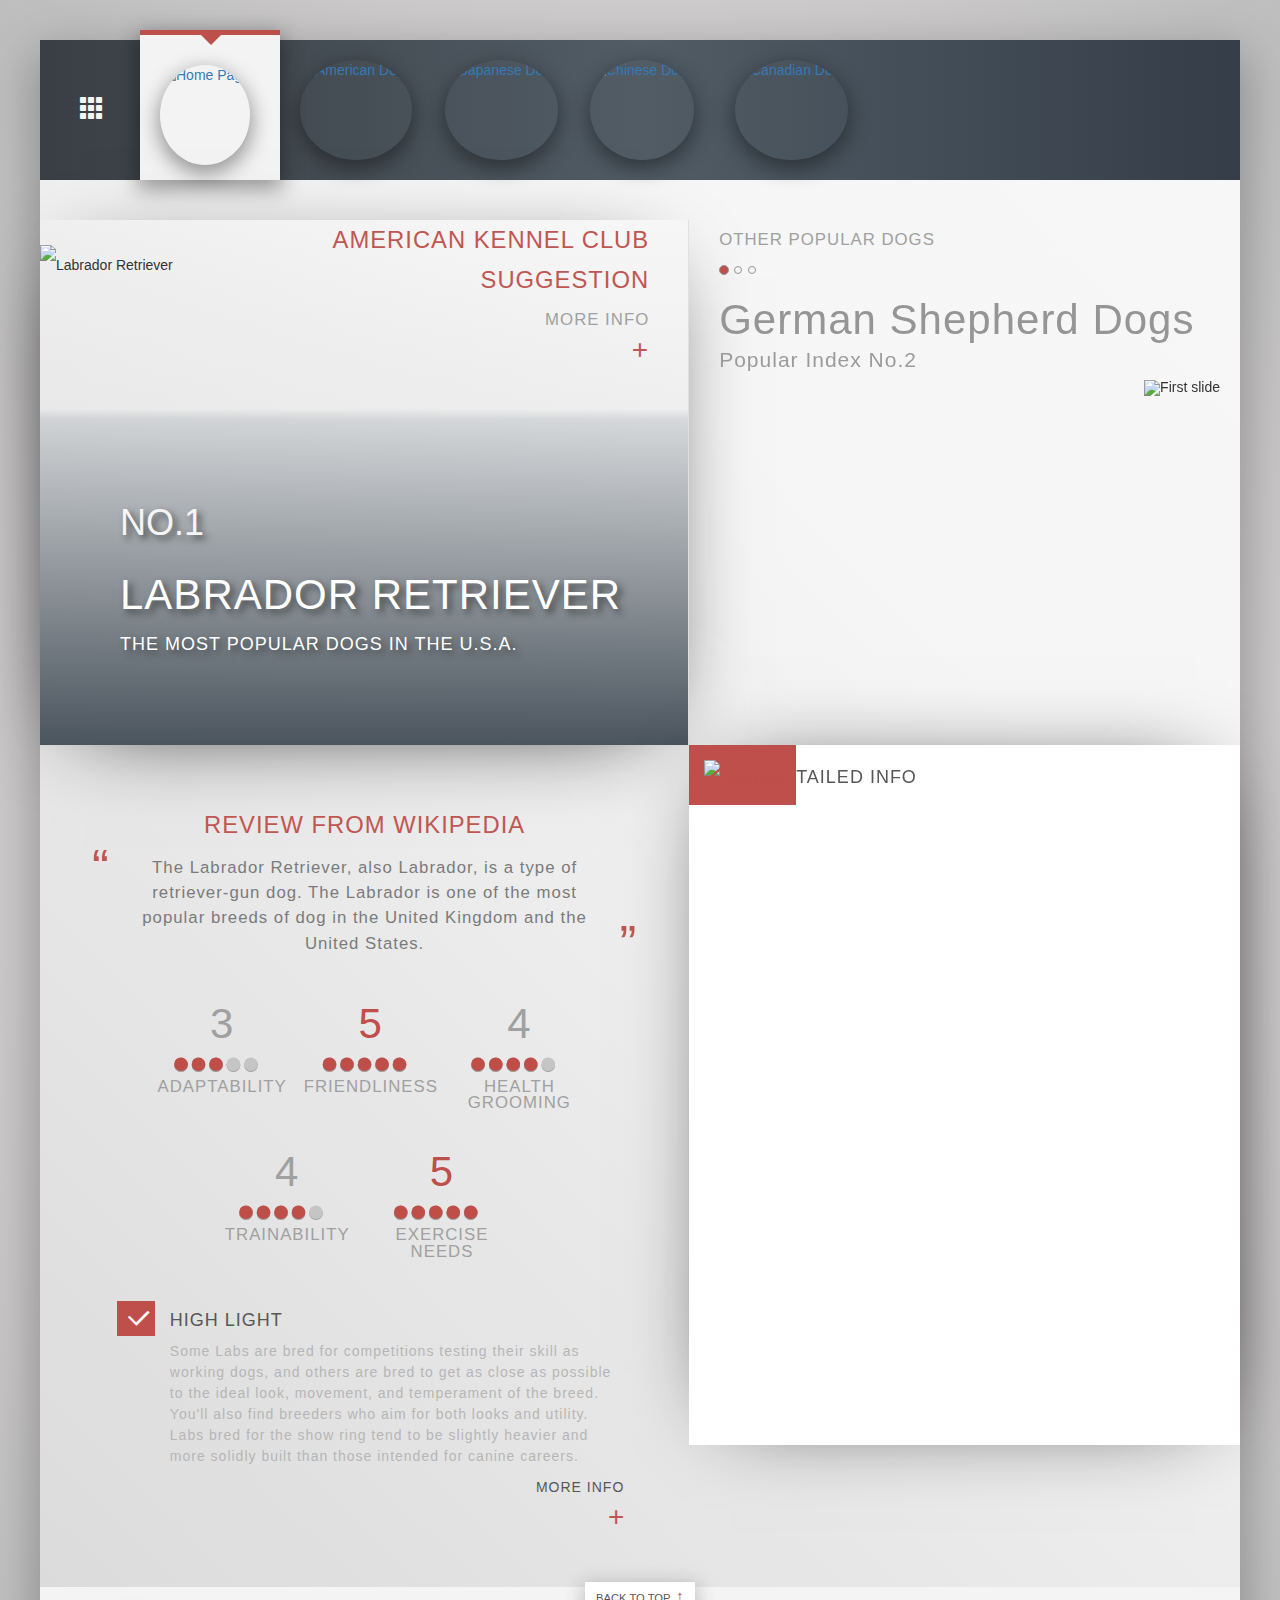
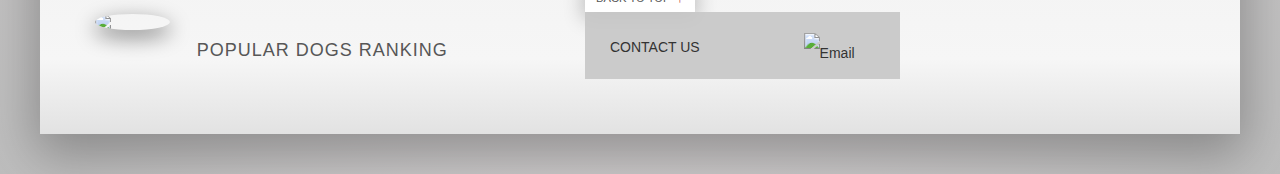
==== home.html @ 004cc7b0 "init commit" ====
<!DOCTYPE html>
<html lang ="en">
    <head>
        <meta charset="UTF-8">
        <meta http-equiv="X-UA-Compatible" content="IE=edge">
        <meta name ="viewport" content ="width=device-width, initial-scale=1">
        <!-- The above 3 meta tags must come first in the head; any other head content must com after these tages -->
        <meta name="description" content>
        <meta name="author" content>
        <!-------website icon-------->
        <link rel="icon" href ="https://lh3.googleusercontent.com/-8wjR9O5bR5w/WQ7DcYcqghI/AAAAAAAAAPw/5ajwMp7QJBk83N7qud4ERalt30SfI7YpQCL0B/s1024-d-p/paw-print-512.png">
        <title>Home</title>
        <!-- Bootstrap core CSS -->
        <link href="http://getbootstrap.com/dist/css/bootstrap.min.css" rel="stylesheet">
        <!-- W3School core CSS -->
        <link rel="stylesheet" href="https://maxcdn.bootstrapcdn.com/bootstrap/3.3.7/css/bootstrap.min.css">
        <!-- IE10 viewport hack for Surface/desktop Windows 8 bug -->
        <link href="http://getbootstrap.com/assets/css/ie10-viewport-bug-workaround.css" rel="stylesheet">
        <!-- Custom styles for this template -->
        <link href="jumbotron-narrow.css" rel="stylesheet">
    </head>
    <body>
        <!---------------------Nav bar--------------------->
        <div id="blacknav">
            <div class="row">
                <div id="menu" class="col-xs-1">
                    <button class="dropbtn">
                        <span class="glyphicon glyphicon-th white size" aria-hidden="true"></span>
                    </button>
                    <div class="dropdown-content">
                        <a href="#">LOGIN</a>
                        <a href="#">COMING SOON</a>
                    </div>
                </div>
                <div id="hp" class="col-sm-1 active" title="Home Page">
                    <a href="home">
                        <img class="nav-icon img-circle" alt="Home Page"
                             src="https://encrypted-tbn3.gstatic.com/images?q=tbn:ANd9GcSUm3on7VMsT4zLCiTW5CsqtNOP7xToLfc6ehL_uMMv9iPGDiWH"></a>
                </div>
                <div id="usdogs" class="col-sm-1" title="American Dogs">
                    <a href="usdogs">
                            <img class="nav-icon img-circle" alt="American Dogs"
                                 src="https://lh3.googleusercontent.com/-U4MQiiCri-I/WQ6GhQyhQ6I/AAAAAAAAAOI/6fjlcRjDATgDePO6uBw_cQzf-Rp1YxUiQCL0B/w1060-d-h1050-p/patriotic-dog-paw-print-lisa-crisafi.jpg"></a>
                </div>
                <div id="jpdogs" class="col-sm-1" title="Japanese Dogs">
                    <a href="jpdogs">
                            <img class="nav-icon img-circle" alt="Japanese Dogs"
                                 src="https://lh3.googleusercontent.com/-W3u5D3FfiHY/WQxA89MG4nI/AAAAAAAAAKc/GYkuiaTBauAO6koAVIvUWHcPjMhjIoTtgCL0B/s470-p/asiandog.jpg"></a>
                </div>
                <div id="cndogs" class="col-sm-1" title="Chinese Dogs">
                    <a href="cndogs">
                        <img class="nav-icon img-circle" alt="Chinese Dogs"
                             src="https://lh3.googleusercontent.com/-LQ3TdjAHyI0/WQ6GX1tMl2I/AAAAAAAAANQ/flR45rYIGB4YSXOuQn78Mq0zCcCEaUwVQCL0B/s300-d-p/4-93429314-0-2-1.jpeg" >
                    </a>
                </div>
                <div id="cadogs" class="col-sm-1" title="Canadian Dogs">
                    <a href="cadogs">
                        <img class="nav-icon img-circle" alt="Canadian Dogs"
                             src="https://lh3.googleusercontent.com/-2uGSAQhonCY/WQ6Gdie__XI/AAAAAAAAANs/Mnx8z3PW21ErI_U2prs4XVsXitWSfJghgCL0B/s600-d-p/s-l300.jpg" >
                    </a>
                </div>
                <!-- Indicators 
                <div id="c-indicators">
                    <ol class="carousel-indicators">
                        <li data-target="#myCarousel" data-slide-to="0" class="active"></li>
                        <li data-target="#myCarousel" data-slide-to="1" class></li>
                        <li data-target="#myCarousel" data-slide-to="2" class></li>
                    </ol>
                </div>-->
            </div>
        </div> 
        <br>
        <br>
        <!---------------------Upper container--------------------->
        <div class="container-fluid">
            <!--Row with two equal columns-->
            <div class="row">
                <!---------Upper Left-------->
                <div class="col-sm-8">
                    <div class="upperleft">
                        <h1> NO.1 </h1>
                        <p class="club">AMERICAN KENNEL CLUB</P>
                        <p class="suggestion">SUGGESTION</P>
                        <p class="More">MORE INFO</p>
                        <div class="plus">
                            <a style="color:#c05652" href="http://www.akc.org/content/news/articles/most-popular-dog-breeds-full-ranking-list/"> + </a>
                        </div>
                        <p class="name">LABRADOR RETRIEVER</p>
                        <h4> THE MOST POPULAR DOGS IN THE U.S.A.</h4>
                        <img class="dogs" 
                             src="http://pngimg.com/uploads/dog/dog_PNG2446.png" alt="Labrador Retriever">
                    </div>
                </div>
                <!---------Upper Right-------->
                <div class="col-sm-4">
                    <div class="upperright">
                        <p class="More">OTHER POPULAR DOGS</p>
                        <!-- Carousel ================================================== -->
                        <div id="myCarousel" class="carousel slide" data-ride="carousel">
                            <!-- Indicators -->
                            <div id="c-indicators">
                                <ol class="carousel-indicators">
                                    <li data-target="#myCarousel" data-slide-to="0" class="active"></li>
                                    <li data-target="#myCarousel" data-slide-to="1" class></li>
                                    <li data-target="#myCarousel" data-slide-to="2" class></li>
                                </ol>
                            </div>
                            <div class="carousel-inner" role="listbox" >
                                <div class="item active">
                                    <p class="dogname"> German Shepherd Dogs</p>
                                    <div class="breed"> Popular Index No.2 </div>
                                    <img class="first-slide" style="height: 70%; width:auto; right: 20px;"
                                         src="http://i285.photobucket.com/albums/ll60/itsonlyher/GermanShepherd.png" alt="First slide">
                                </div>
                                <div class="item">
                                    <p class="dogname">Golden Retriever</p>
                                    <div class="breed"> Popular Index No.3 </div>
                                    <img class="second-slide" src="http://d3cg3jn1dlk00f.cloudfront.net/c/9/f/8.png" alt="Second slide">
                                </div>
                                <div class="item">
                                    <p class="dogname">Bull Dog</p>
                                    <div class="breed"> Popular Index No.4 </div>
                                    <img class="third-slide" src="https://s-media-cache-ak0.pinimg.com/originals/d6/8e/08/d68e08eb2b47885aca638ea4593fff5e.png" alt="Third slide">
                                </div>
                            </div>
                        </div>
                        <!-- /.carousel -->
                    </div>
                </div>
            </div>
        </div>
        <!---------------------Lower container--------------------->
        <div class="container-fluid">
            <!--Row with two columns-->
            <div class="row">
                <!-----------------Lower Left side------------------>
                <div class="col-sm-8">
                    <div id="lowerleft">
                        <p class="review">REVIEW FROM WIKIPEDIA</P>
                        <div class="quote">
                            The Labrador Retriever, also Labrador, is a type of retriever-gun dog. The Labrador is one of the most popular breeds of dog in the United Kingdom and the United States. 
                        </div>
                        <!-----------------rating------------------>
                        <div class="container-fluid" id="lowerleft1strow">
                            <!-----------------1st row------------------>
                            <div class="row">
                                <div class="col-sm-4">
                                    <div class="score bad">3</div>
                                    <div class="dot-ratings">
                                        <div class="dot-ratings-top"  style="width:55%;">
                                            <span>•</span><span>•</span><span>•</span><span>•</span><span>•</span>
                                        </div>
                                        <div class="dot-ratings-bottom">
                                            <span>•</span><span>•</span><span>•</span><span>•</span><span>•</span>
                                        </div>
                                    </div>
                                    <div class="capability">ADAPTABILITY</div>
                                </div>
                                <div class="col-sm-4">
                                    <div class="score good">5</div>
                                    <div class="dot-ratings">
                                        <div class="dot-ratings-top"  style="width:100%;">
                                            <span>•</span><span>•</span><span>•</span><span>•</span><span>•</span>
                                        </div>
                                        <div class="dot-ratings-bottom">
                                            <span>•</span><span>•</span><span>•</span><span>•</span><span>•</span>
                                        </div>
                                    </div>
                                    <div class="capability">FRIENDLINESS</div>
                                </div>
                                <div class="col-sm-4">
                                    <div class="score bad">4</div>
                                    <div class="dot-ratings">
                                        <div class="dot-ratings-top"  style="width:70%;">
                                            <span>•</span><span>•</span><span>•</span><span>•</span><span>•</span>
                                        </div>
                                        <div class="dot-ratings-bottom">
                                            <span>•</span><span>•</span><span>•</span><span>•</span><span>•</span>
                                        </div>
                                    </div>
                                    <div class="capability">HEALTH GROOMING</div>
                                </div>
                            </div> <!--end of 1st row-->
                        </div>
                        <div class="container-fluid" id="lowerleft2ndrow">
                            <div class="row">
                                <div class="col-sm-6">
                                    <div class="score bad">4</div>
                                    <div class="dot-ratings">
                                        <div class="dot-ratings-top"  style="width:70%;">
                                            <span>•</span><span>•</span><span>•</span><span>•</span><span>•</span>
                                        </div>
                                        <div class="dot-ratings-bottom">
                                            <span>•</span><span>•</span><span>•</span><span>•</span><span>•</span>
                                        </div>
                                    </div>
                                    <div class="capability">TRAINABILITY</div>
                                </div>
                                <div class="col-sm-6">
                                    <div class="score good">5</div>
                                    <div class="dot-ratings">
                                        <div class="dot-ratings-top"  style="width:100%;">
                                            <span>•</span><span>•</span><span>•</span><span>•</span><span>•</span>
                                        </div>
                                        <div class="dot-ratings-bottom">
                                            <span>•</span><span>•</span><span>•</span><span>•</span><span>•</span>
                                        </div>
                                    </div>
                                    <div class="capability">EXERCISE NEEDS</div>
                                </div>
                            </div> <!---end of 2nd row---->
                        </div>
                        <!-----------------Reasoning------------------>
                        <div class="reasoning">
                            <h4>HIGH LIGHT</h4>
                            <p>Some Labs are bred for competitions testing their skill as working dogs, and others are bred to get as close as possible to the ideal look, movement, and temperament of the breed. You'll also find breeders who aim for both looks and utility. Labs bred for the show ring tend to be slightly heavier and more solidly built than those intended for canine careers.</p>
                            <p class="More">MORE INFO</p>
                            <a style="color:#c05652" href="http://dogtime.com/dog-breeds/labrador-retriever#tOZtdTVoOmpQa0kp.99"> + </a>
                            
                        </div>
                    </div>
                </div>
                <!-----------------Lower Right side------------------>
                <div class="col-sm-4">
                    <div id="overview" class="lowerright">
                        <!---Light Bulb---->
                        <div class="row">
                            <div class="topbar">
                                <img class="light red" src="
                                     https://lh3.googleusercontent.com/-lpqr8zfEulI/WQ5BC4jiOBI/AAAAAAAAAMQ/S3abDcZzeNsGFKkK5acEKPshVkvzI_MqQCL0B/s576-d-p/icon-lightbulb-light.png" alt="Light bulb">
                                <h4>DETAILED INFO</h4>
                            </div>
                        </div>
                        <div class="ftb-widget" data-width="700" data-height="687" data-widget-id="2zcOrfkDKqV" data-href="http://dogs.petbreeds.com/l/95/Labrador-Retriever" ></div>
                        <script async src="https://s.graphiq.com/rx/widgets.js"></script>
                    </div>
                </div>
            </div>
        </div>
        <!---------------------Footer------------------------------>
        <footer>
            <div class="container-fluid">
                <div class="row">
                    <!---------------------Foot-Left------------------>
                    <div class="col-sm-4" id="footer-left">
                        <img class="nav-icon img-circle" src="https://encrypted-tbn3.gstatic.com/images?q=tbn:ANd9GcSUm3on7VMsT4zLCiTW5CsqtNOP7xToLfc6ehL_uMMv9iPGDiWH" >
                        <h4>POPULAR DOGS RANKING</h4>
                    </div>
                    <!---------------------Back to top------------------>
                    <div class="col-sm-4" id="footer-mid">
                        <div onclick="topFunction()" id="myBtn" title="Go to top">
                            <p>BACK TO TOP</p>
                        </div>
                    </div>
                    <div class="col-sm-4" id="footer-right">
                        <div class="row" id="upperrow">
                            <p>CONTACT US</p>
                            <img id="popup" src="https://lh3.googleusercontent.com/-zwtULo0KwIM/WQ_fcw2XAPI/AAAAAAAAAQw/Igha9RU2K2wymCDMNm_pzreeiG9LchUUgCL0B/s1024-d-p/mail-open-3.png" alt="Email">
                        </div>
                        <div class="row" id="lowerrow">
                        </div>
                    </div>
                </div>
            </div>
        </footer>
        <!------------------- The Modal -------------------->
        <div id="myModal" class="modal">
            <!-- Modal content -->
            <div class="modal-content">
                <div class="modal-header">
                    <span class="F-close">&times;</span>
                    <h2>CONTACT US</h2>
                </div>
                <div class="modal-body">
                        <form action="#"  method="post" enctype="text/plain"
                              onsubmit="submit_function()">
                            <label for="fname">First Name</label>
                            <input type="text" id="fname" name="firstname" placeholder="Your name..">

                            <label for="lname">Last Name</label>
                            <input type="text" id="lname" name="lastname" placeholder="Your last name..">
                            
                            <label for="email">Email</label>
                            <input type="text" id="email" name="email" placeholder="Your Email address..">
                            
                            <label for="country">Country</label>
                            <select id="country" name="country">
                                <option value="australia">Australia</option>
                                <option value="canada">Canada</option>
                                <option value="usa">USA</option>
                            </select>

                            <label for="subject">Subject</label>
                            <textarea id="subject" name="subject" placeholder="Tell us your thoughts.." style="height:200px"></textarea>

                            <input type="submit" value="Submit Form" style="margin-left:40%;">
                        </form>
                    
                </div>
            </div>
        </div>
        <!-- End of container -->
        <!-- Back to top button -->
        <!-- My core JavaScript ================================================== -->
        <script src="main.js"></script>  
        <!-- Bootstrap core JavaScript ================================================== -->
        <!-- Placed at the end of the document so the pages load faster -->
        <script src="https://ajax.googleapis.com/ajax/libs/jquery/3.1.1/jquery.min.js"></script>
        <script>
            window.jQuery || document.write('<script src="../../assets/js/vendor/jquery.min.js"><\/script>')
        </script>
        <script src="http://getbootstrap.com/dist/js/bootstrap.min.js"></script>
        <!-- IE10 viewport hack for Surface/desktop Windows 8 bug -->
        <script src="http://getbootstrap.com/assets/js/ie10-viewport-bug-workaround.js"></script>
    </body>
</html>
---- jumbotron-narrow.css ----
html { background-color:
      background: rgba(218,214,215,1);
background: -moz-radial-gradient(center, ellipse cover, rgba(218,214,215,1) 0%, rgba(218,214,215,1) 50%, rgba(190,190,190,1) 100%);
background: -webkit-gradient(radial, center center, 0px, center center, 100%, color-stop(0%, rgba(218,214,215,1)), color-stop(50%, rgba(218,214,215,1)), color-stop(100%, rgba(190,190,190,1)));
background: -webkit-radial-gradient(center, ellipse cover, rgba(218,214,215,1) 0%, rgba(218,214,215,1) 50%, rgba(190,190,190,1) 100%);
background: -o-radial-gradient(center, ellipse cover, rgba(218,214,215,1) 0%, rgba(218,214,215,1) 50%, rgba(190,190,190,1) 100%);
background: -ms-radial-gradient(center, ellipse cover, rgba(218,214,215,1) 0%, rgba(218,214,215,1) 50%, rgba(190,190,190,1) 100%);
background: radial-gradient(ellipse at center, rgba(218,214,215,1) 0%, rgba(218,214,215,1) 50%, rgba(190,190,190,1) 100%);
filter: progid:DXImageTransform.Microsoft.gradient( startColorstr='#dad6d7', endColorstr='#bebebe', GradientType=1 );
}
body {
  margin: 40px 40px 40px 40px;
  width:1200px;
  background: rgba(217,217,217,1);
  background: -moz-linear-gradient(45deg, rgba(217,217,217,1) 0%, rgba(246,246,246,1) 69%, rgba(247,247,247,1) 100%);
  background: -webkit-gradient(left bottom, right top, color-stop(0%, rgba(217,217,217,1)), color-stop(69%, rgba(246,246,246,1)), color-stop(100%, rgba(247,247,247,1)));
  background: -webkit-linear-gradient(45deg, rgba(217,217,217,1) 0%, rgba(246,246,246,1) 69%, rgba(247,247,247,1) 100%);
  background: -o-linear-gradient(45deg, rgba(217,217,217,1) 0%, rgba(246,246,246,1) 69%, rgba(247,247,247,1) 100%);
  background: -ms-linear-gradient(45deg, rgba(217,217,217,1) 0%, rgba(246,246,246,1) 69%, rgba(247,247,247,1) 100%);
  background: linear-gradient(45deg, rgba(217,217,217,1) 0%, rgba(246,246,246,1) 69%, rgba(247,247,247,1) 100%);
  filter: progid:DXImageTransform.Microsoft.gradient( startColorstr='#d9d9d9', endColorstr='#f7f7f7', GradientType=1 );
    -webkit-box-shadow: 0 17px 50px 5px rgba(0,0,0,0.3);
    -moz-box-shadow: 0 17px 50px 5px rgba(0,0,0,0.3);
    box-shadow: 0 17px 50px 5px rgba(0,0,0,0.3);
}

h4{
    color:#575757;
    font-family: "Century Gothic", CenturyGothic, AppleGothic, sans-serif;
    letter-spacing: 1px;
    font-weight: normal;
}

.red{
    color:#bf4f4b;
    background:#bf4f4b;
}

.white{
    color: whitesmoke;
}

/*CUSTOMIZE THE NAVBAR
------------------------------------------------
*/
#blacknav .row {
  list-style: none;
  overflow: visible;
  width: 100%;
  margin: 0;
  height:140px;
  background: rgba(58,63,68,1);
background: -moz-linear-gradient(left, rgba(58,63,68,1) 0%, rgba(81,92,101,1) 50%, rgba(52,61,72,1) 100%);
background: -webkit-gradient(left top, right top, color-stop(0%, rgba(58,63,68,1)), color-stop(50%, rgba(81,92,101,1)), color-stop(100%, rgba(52,61,72,1)));
background: -webkit-linear-gradient(left, rgba(58,63,68,1) 0%, rgba(81,92,101,1) 50%, rgba(52,61,72,1) 100%);
background: -o-linear-gradient(left, rgba(58,63,68,1) 0%, rgba(81,92,101,1) 50%, rgba(52,61,72,1) 100%);
background: -ms-linear-gradient(left, rgba(58,63,68,1) 0%, rgba(81,92,101,1) 50%, rgba(52,61,72,1) 100%);
background: linear-gradient(to right, rgba(58,63,68,1) 0%, rgba(81,92,101,1) 50%, rgba(52,61,72,1) 100%);
filter: progid:DXImageTransform.Microsoft.gradient( startColorstr='#3a3f44', endColorstr='#343d48', GradientType=1 );
}

.nav-icon {
    float: left;
    height: 100px;
    width: auto;
    margin-top:35px;
    box-shadow: 0px 7px 20px 2px rgba(0, 0, 0, 0.38);
    position: relative;
}

#blacknav .col-sm-1 {
  display:inline-block;
  width: 145px;
  height: 150px;
  margin-top:-10px;
}
 
#blacknav .row img {
  left:5px;
  top:-5px;
  transition: .4s ;
}
 
 /*-----Hover white background-----*/
#blacknav .col-sm-1:hover {
    width: 140px;
    height: 150px;
    cursor: pointer;
    background-color: #f3f3f3;
    border-top: 5px solid #be504b;
    margin-top:-10px;
    box-shadow: 0px 7px 20px 2px rgba(0, 0, 0, 0.38);

    -webkit-box-shadow: 0 5px 20px 2px rgba(0,0,0,0.24),0 17px 50px 2px rgba(0,0,0,0.19);
    -moz-box-shadow: 0 5px 20px 2px rgba(0,0,0,0.24),0 17px 50px 2px rgba(0,0,0,0.19);
    box-shadow: 0 5px 20px 2px rgba(0,0,0,0.24),0 17px 50px 2px rgba(0,0,0,0.19);
}
 /*-----white background-----*/
#blacknav .active {
  width: 140px;
  height: 150px;
  cursor: pointer;
  background-color: #f3f3f3;
  border-top: 5px solid #be504b;
  margin-top:-10px;
  box-shadow: 0px 7px 20px 2px rgba(0, 0, 0, 0.38);
}

/*-----red triangle-----*/
#blacknav .active:after {
    content:"";
    position:absolute;
    z-index: 5;
    top:-5px;
    left:40%;
    border-top: 15px solid #be504b;
    border-right: 15px solid transparent;
    border-left: 15px solid transparent;
}

/* Dropdown Button */
.dropbtn {
    background-color: transparent;;
    padding: 16px;
    font-size: 16px;
    border: none;
    cursor: pointer;
}

/* The container <div> - needed to position the dropdown content */
#menu {
    position: relative;
    display: inline-block;
}

#blacknav .col-xs-1 {
    height: 170px;
    top: -5px;
}

#menu .size {
    position: absolute;
    font-size:1.5em;
    left:40%;
    top:35%;
}

/* Dropdown Content (Hidden by Default) */
.dropdown-content {
    display: none;
    position: absolute;
    left:60%;
    top:55%;
    background-color: rgba(82, 90, 98, 0.85);
    min-width: 260px;
    box-shadow: 0px 8px 16px 0px rgba(0,0,0,0.2);
    z-index: 1;
    padding: 25px;
}

/* Links inside the dropdown */
.dropdown-content a {
    padding: 12px 16px;
    display: block;
    color:white;
    font-family: "Century Gothic", CenturyGothic, AppleGothic, sans-serif;
    letter-spacing: 1px;
    font-weight: normal;
}

/* Change color of dropdown links on hover */
.dropdown-content a:hover {
    background-color: transparent;
}

/* Show the dropdown menu on hover */
#menu:hover .dropdown-content {
    display: block;
}

/* Change the background color of the dropdown button when the dropdown content is shown */
#menu:hover .dropbtn {
    background-color: transparent;
}



@-webkit-keyframes fadeEffect {
    from {opacity: 0;}
    to {opacity: 1;}
}

@keyframes fadeEffect {
    from {opacity: 0;}
    to {opacity: 1;}
}
 
@media screen and (min-width: 600px) {
  .blacknav li {
    width: 120px;
    border-bottom: none;
    height: 50px;
    line-height: 50px;
    font-size: 1.4em;
  }
 
  /* Option 1 - Display Inline */
  .blacknav li {
    display: inline-block;
    margin-right: -4px;
  }
  
    /* Options 2 - Float
  .nav li {
    float: left;
  }
  .nav ul {
    overflow: auto;
    width: 600px;
    margin: 0 auto;
  }
  .nav {
    background-color: #444;
  }*/ 
}
    
/*--------GENERAL CONTAINER--------------------------------*/

.container-fluid .row .col-sm-8{
    display: inline-block;
    line-height: 40px;
    padding: 0px;
    width: 54.1%;
    float: left;
    margin:0;
}

.container-fluid .row .col-sm-4{
    display: inline-block;
    line-height: 40px;
    padding: 0px;
    width: 45.9%;
    float: left;
    margin:0;
}

/*---------------Upper left---------------------*/
.upperleft {
    padding: 0px;
    margin: 0 0 0 0;
    height: 525px;
    overflow: visible;
    border-right: 1px solid #e0e0e0;
    background: -webkit-gradient(left top, left bottom, color-stop(0%, rgba(247,247,247,0)), color-stop(36%, rgba(227,227,227,0.36)), color-stop(38%, rgba(162,168,174,0.38)), color-stop(100%, rgba(75,85,94,1)));
    background: -webkit-linear-gradient(top, rgba(247,247,247,0) 0%, rgba(227,227,227,0.36) 36%, rgba(162,168,174,0.38) 38%, rgba(75,85,94,1) 100%);
    background: -o-linear-gradient(top, rgba(247,247,247,0) 0%, rgba(227,227,227,0.36) 36%, rgba(162,168,174,0.38) 38%, rgba(75,85,94,1) 100%);
    background: -ms-linear-gradient(top, rgba(247,247,247,0) 0%, rgba(227,227,227,0.36) 36%, rgba(162,168,174,0.38) 38%, rgba(75,85,94,1) 100%);
    background: linear-gradient(to bottom, rgba(247,247,247,0) 0%, rgba(227,227,227,0.36) 36%, rgba(162,168,174,0.38) 38%, rgba(75,85,94,1) 100%);
    filter: progid:DXImageTransform.Microsoft.gradient( startColorstr='#f7f7f7', endColorstr='#4b555e', GradientType=0 );

        -webkit-box-shadow: 0px 15px 88px -43px rgba(0,0,0,1);
    -moz-box-shadow: 0px 15px 88px -43px rgba(0,0,0,1);
    box-shadow: 0px 15px 88px -43px rgba(0,0,0,1);
}

.dogs{
    bottom:0;
    left:0;
    height: 500px;
    width: auto;
    position: absolute;
    z-index:initial;
}

.upperleft .club {
    position:absolute;
    font-size :1.7em;
    font-weight: normal;
    font-family: "Century Gothic", CenturyGothic, AppleGothic, sans-serif;
    color:#c05652;
    right:40px;
    top:0;
    letter-spacing: 1px;
    z-index: 2;
}

.upperleft .suggestion {
    position:absolute;
    font-family: "Century Gothic", CenturyGothic, AppleGothic, sans-serif;
    font-size :1.7em;
    font-weight: normal;
    color:#c05652;
    letter-spacing: 1px;
    right:40px;
    top: 40px;
    z-index: 10;
}

.upperleft .More {
    position:absolute;
    font-family: "Century Gothic", CenturyGothic, AppleGothic, sans-serif;
    font-size: 1.2em;
    font-weight: normal;
    color:#a0a0a0;
    padding:0;
    margin:0;
    right:40px;
    top: 80px;
    letter-spacing: 1px;
}

.upperleft .name {
    position:absolute;
    font-family: "Century Gothic", CenturyGothic, AppleGothic, sans-serif;
    font-size: 3em;
    color: white;
    z-index: 10;
    left: 80px;
    bottom: 120px;
    letter-spacing: 1px;
    text-shadow: 4px 4px 7px rgba(50, 50, 50, 0.8);
}

.upperleft h1 {
    position:absolute;
    font-family: "Century Gothic", CenturyGothic, AppleGothic, sans-serif;
    color: whitesmoke;
    z-index: 10;
    left: 80px;
    top: 50%;
    text-shadow: 4px 4px 7px rgba(50, 50, 50, 0.8);
}

.upperleft h4 {
    position:absolute;
    color: white;
    z-index: 10;
    left: 80px;
    bottom: 80px;
    text-shadow: 4px 4px 7px rgba(50, 50, 50, 0.8);
}

.upperleft .plus {
    position:absolute;
    font-family: "Century Gothic", CenturyGothic, AppleGothic, sans-serif;
    font-size :2em;
    font-weight: lighter;
    right:40px;
    top: 110px;
    letter-spacing: 1px;
    z-index: 10;
}

/*-------------------------Upper right--------------------------*/
.upperright {
    padding-left: 30px;
    height: 525px;
    margin: 0 0 0 0;
}

 .upperright .More {
    font-family: "Century Gothic", CenturyGothic, AppleGothic, sans-serif;
    font-size: 1.2em;
    font-weight: normal;
    color:#a0a0a0;
    letter-spacing: 1px;
    padding:0;
    margin:0;
}

 .carousel-inner .item .dogname {
    font-family: "Century Gothic", CenturyGothic, AppleGothic, sans-serif;
    font-size: 3em;
    font-weight: normal;
    color:#959595;
    padding:0px;
    margin-top: 40px;
    letter-spacing: 1px;
}

.breed {
    font-family: "Century Gothic", CenturyGothic, AppleGothic, sans-serif;
    font-size: 1.5em;
    font-weight: normal;
    color:#9b9b9b;
    padding:0;
    margin-top:-10px;
    letter-spacing: 1px;
}
/* CUSTOMIZE THE CAROUSEL
-------------------------------------------------- */

/* Carousel base class */
.carousel {
  height: 400px;
  margin-bottom: 60px;
}
/* Since positioning the image, we need to help out the caption */
.carousel-caption {
  z-index: 10;
}

/* Declare heights because of positioning of img element */
 .carousel .item {
  height: 500px;
  width: auto;
}
#myCarousel .carousel-inner > .item > img {
  position: absolute;
  bottom: 70px;
  right: 70px;
  height: 400px;
  width: auto;
  overflow:visible;
}

/* CUSTOMIZE THE Indicator
--------------------------------------------------*/
#c-indicators {
    position: absolute;
    top: 50px;
    left: 0;
    width:20%;
    padding-left: 0;
    margin-left: 0;
}

#c-indicators .carousel-indicators {
    position: absolute;
    bottom: 10px;
    left: 50%;
    z-index: 15;
    width: 60%;
    padding-left: 0;
    margin-left: -62%;
    text-align: center;
    list-style: none
}

#c-indicators .carousel-indicators li {
    display: inline-block;
    width: 8px;
    height: 8px;
    margin: 1px;
    text-indent: -999px;
    cursor: pointer;
    background-color: #000\9;
    background-color: rgba(0, 0, 0, 0);
    border: 1px solid #969696;
    border-radius: 10px
}

#c-indicators .carousel-indicators .active {
    width: 10px;
    height: 10px;
    margin: 0px;
    background-color: #be4f4b
}

/*---------------Lower Left-----------------------*/
#lowerleft {
    padding: 0px;
    margin: 0 0 0 0;
    min-height: 300px;
    }

#lowerleft1strow .row .col-sm-4{
    display: inline-block;
    margin:0;
    padding:0;
    display: inline-block;
    float: left;
    width: 30%;
}

#lowerleft1strow .row{
    margin-top:40px;
    margin-left:15%;
    margin-right:5%;
    margin-bottom: 20px;
}

#lowerleft2ndrow .row{
    margin-left:25%;
    margin-right:25%;
    padding:0;
    margin-bottom: 40px;
    margin-top: 20px;
}


#lowerleft .review {
    text-align: center;
    margin-top: 60px;
    font-family: "Century Gothic", CenturyGothic, AppleGothic, sans-serif;
    font-size :1.7em;
    font-weight: normal;
    color:#c05652;
    letter-spacing: 1px;
}

#lowerleft .quote {
    margin:0px 15% 00px 15%;
    text-align: center;
    display:inline-block;
    color:#7b7b7b;
    font-family: "Century Gothic", CenturyGothic, AppleGothic, sans-serif;
    font-size :1.2em;
    letter-spacing: 1px;
    line-height: 150%;
}

#lowerleft .quote:before {
    content: " “ "; 
    position:absolute;
    left: 8%;
    color:#c05652;
    font-family: "Century Gothic", CenturyGothic, AppleGothic, sans-serif;
    font-size :3em;
}

#lowerleft .quote:after {
    content: " ” "; 
    position:absolute;
    right: 8%;
    color:#c05652;
    font-family: "Century Gothic", CenturyGothic, AppleGothic, sans-serif;
    font-size :3em;
}

.dot-ratings {
  unicode-bidi: bidi-override;
  color: #c5c5c5;
  font-size: 50px;
  height: 25px;
  width: 100px;
  margin: 0 auto;
  position: relative;
  padding: 0;
  text-shadow: 0px 1px 0 #a2a2a2;
    left: 50%;
    margin-left: -50px;
  z-index: 0;
}

.dot-ratings-top {
    color: #bf4e49;
    padding: 0;
    position: absolute;
    z-index: 1;
    display: block;
    top: 0;
    left: 0;
    overflow: hidden;
    left: 50%;
    margin-left: -50px;
  }
  
.dot-ratings-bottom {
    padding: 0;
    display: block;
    z-index: 0;
  }
  
.score {
    text-align: center;
    font-family: "Century Gothic", CenturyGothic, AppleGothic, sans-serif;
    font-size :3em;
    font-weight: normal;
    letter-spacing: 1px;
}

.good {
    color:#bf4f4b;
}

.bad {
    color:#a0a0a0;
}

.capability {
    font-family: "Century Gothic", CenturyGothic, AppleGothic, sans-serif;
    font-size: 1.2em;
    font-weight: normal;
    color:#a0a0a0;
    letter-spacing: 1px;
    text-align: center;
    margin-top:10px;
    line-height: 100%;
}

.reasoning h4{
    position: relative;
    margin-left:20%;
    text-align:left;
    display:inlin-block;
}
/* ------check mark-------*/

.reasoning h4:before {
    content: " ";
    display:inline-block;
    position: absolute;
    width:38px;
    height:35px;
  left: -53px;
  top: -10px;
    background-color: #bf4f4b;
}

.reasoning h4:after{
  content: "L";
  font-size: 1.5em;
  letter-spacing: 1px;
  background-color: transparent;
  color: white;
  position: absolute;
  left: -40px;
  top: -10px;
    -moz-transform:  scale(1, -1) rotate(135deg);
    -webkit-transform: scale(1, -1) rotate(135deg);
    -o-transform: scale(1, -1) rotate(135deg);
    -ms-transform: scale(1, -1) rotate(135deg);
    transform: scale(1, -1) rotate(135deg);
}

.reasoning p{
    margin-left:20%;
    margin-right:10%;
    text-align:left;
    display:inlin-block;
    color:#b6b6b6;
    font-family: "Century Gothic", CenturyGothic, AppleGothic, sans-serif;
    font-size :1em;
    letter-spacing: 1px;
    line-height: 150%;
}

#lowerleft .More{
    position: absolute;
    right:0;
    color:#575757;
}

#lowerleft a{
    display:block;
    position: relative;
    margin-top: 30px;
    margin-right: 10%;
    text-align: right;
    font-size:2em;
}


/*---------------Lower right-----------------------*/
.lowerright {
    padding: 0px;
    min-height: 700px;
    margin: 0 0 0 0;
    background-color: #fff;
    -webkit-box-shadow: 0px 0px 88px -43px rgba(0,0,0,1);
    -moz-box-shadow: 0px 0px 88px -43px rgba(0,0,0,1);
    box-shadow: 0px 0px 88px -43px rgba(0,0,0,1);
}

#overview .light{
    position:absolute;
    display:inline-block;
    margin-top: 0;
    margin-left:0;
    padding:15px;
    height:60px;
    width:auto;
}
#overview .topbar h4{
    text-align: left;
    display:inline-block;
    margin-top: 4%;
    margin-left: 80px;
}
#overview .row{
    margin-left:0;
}

/*---------------Footer-----------------------*/

footer {
    position: relative;
    margin-top:50px;
    height: 147px;
    background: rgba(244,244,244,1);
    background: -moz-linear-gradient(top, rgba(244,244,244,1) 0%, rgba(246,246,246,1) 49%, rgba(226,226,226,1) 100%);
    background: -webkit-gradient(left top, left bottom, color-stop(0%, rgba(244,244,244,1)), color-stop(49%, rgba(246,246,246,1)), color-stop(100%, rgba(226,226,226,1)));
    background: -webkit-linear-gradient(top, rgba(244,244,244,1) 0%, rgba(246,246,246,1) 49%, rgba(226,226,226,1) 100%);
    background: -o-linear-gradient(top, rgba(244,244,244,1) 0%, rgba(246,246,246,1) 49%, rgba(226,226,226,1) 100%);
    background: -ms-linear-gradient(top, rgba(244,244,244,1) 0%, rgba(246,246,246,1) 49%, rgba(226,226,226,1) 100%);
    background: linear-gradient(to bottom, rgba(244,244,244,1) 0%, rgba(246,246,246,1) 49%, rgba(226,226,226,1) 100%);
    filter: progid:DXImageTransform.Microsoft.gradient( startColorstr='#f4f4f4', endColorstr='#e2e2e2', GradientType=0 );
}

#footer-mid #myBtn {
    display:block;
    margin-top:-5px;
    background-color: white; /* Set a background color */
    cursor: pointer; /* Add a mouse pointer on hover */
    height: 30px;
    width: 110px;
    -webkit-box-shadow:0 5px 20px 2px rgba(0,0,0,0.24);
    -moz-box-shadow:0 5px 20px 2px rgba(0,0,0,0.24);
    box-shadow:0 5px 20px 2px rgba(0,0,0,0.24);
    transition-duration: 0.4s;
    padding:0;
}

#footer-left { 
    display:inline-block;
    width: 545px;
    height: 147px;
}

#footer-left .nav-icon {
    margin-left:10%;
    margin-top:5%;
    width:75px;
    height:auto;
    display:inline-block;
}

#footer-left h4 {
    margin-left:05%;
    margin-top:10%;
    display:inline-block;
}

#footer-mid {
    display:inline-block;
    width: 368px;
}

#footer-mid #myBtn p {
    font-family: "Century Gothic", CenturyGothic, AppleGothic, sans-serif;
    font-size :0.8em;
    color:#575757;
    text-align: center;
    position: absolute;
    margin-left:3%;
    top:-10px;
}

#footer-mid #myBtn P:after {
    content:"\2191";
    color:#bf4f4b;
    margin-left: 5px;
    font-size:1.5em;
}

#footer-mid #myBtn:hover {
    -webkit-box-shadow: 0 5px 20px 2px rgba(0,0,0,0.24),0 17px 50px 2px rgba(0,0,0,0.19);
    -moz-box-shadow: 0 5px 20px 2px rgba(0,0,0,0.24),0 17px 50px 2px rgba(0,0,0,0.19);
    box-shadow: 0 5px 20px 2px rgba(0,0,0,0.24),0 17px 50px 2px rgba(0,0,0,0.19);
}

#footer-right {
    display:inline-block; 
    width: auto;
    height: 147px;
    right:0;
}

#footer-right .row{
    display:block;
    margin-left:0px;
    padding-left: 25px;
}

#footer-right #upperrow {
    height: 67px;
    background-color:rgba(199,199,199,0.9);
}

#footer-right #upperrow img{
    display:inline-block;
    height:25px;
    widht:auto;
    margin-left:100px;
    margin-right:45px;
    margin-top:-5px;
}

#footer-right p{
    display:inline-block;
    margin-top:15px;
}

/* The Modal (background) */
.modal {
    display: none; /* Hidden by default */
    position: fixed; /* Stay in place */
    z-index: 1000; /* Sit on top */
    padding-top: 100px; /* Location of the box */
    left: 0;
    top: 0;
    width: 100%; /* Full width */
    height: 100%; /* Full height */
    overflow: auto; /* Enable scroll if needed */
    background-color: rgb(0,0,0); /* Fallback color */
    background-color: rgba(0,0,0,0.4); /* Black w/ opacity */
    border:none;
}

/* Modal Content */
.modal-content {
    position: relative;
    z-index: 99;
    background-color: #fefefe;
    margin: auto;
    padding: 0;
    border: 1px solid #888;
    width: 50%;
    box-shadow: 0 4px 8px 0 rgba(0,0,0,0.2),0 6px 20px 0 rgba(0,0,0,0.19);
    -webkit-animation-name: animatetop;
    -webkit-animation-duration: 0.4s;
    animation-name: animatetop;
    animation-duration: 0.4s
}

/* Add Animation */
@-webkit-keyframes animatetop {
    from {top:-300px; opacity:0} 
    to {top:00%; opacity:1}
}

@keyframes animatetop {
    from {top:-300px; opacity:0}
    to {top:00%; opacity:1}
}

/* The Close Button */
#myModal .F-close {
    color: white;
    float: right;
    font-size: 28px;
    font-weight: bold;
}

#myModal .F-close:hover,
#myModal .F-close:focus {
    color: #000;
    text-decoration: none;
    cursor: pointer;
}

#myModal .modal-header {
    padding: 0px 16px;
    color: white;
    border:none;
    font-size :2em;
    font-weight: normal;
    font-family: "Century Gothic", CenturyGothic, AppleGothic, sans-serif;
    background: rgba(58,63,68,1);
    background: -moz-linear-gradient(left, rgba(58,63,68,1) 0%, rgba(81,92,101,1) 50%, rgba(52,61,72,1) 100%);
    background: -webkit-gradient(left top, right top, color-stop(0%, rgba(58,63,68,1)), color-stop(50%, rgba(81,92,101,1)), color-stop(100%, rgba(52,61,72,1)));
    background: -webkit-linear-gradient(left, rgba(58,63,68,1) 0%, rgba(81,92,101,1) 50%, rgba(52,61,72,1) 100%);
    background: -o-linear-gradient(left, rgba(58,63,68,1) 0%, rgba(81,92,101,1) 50%, rgba(52,61,72,1) 100%);
    background: -ms-linear-gradient(left, rgba(58,63,68,1) 0%, rgba(81,92,101,1) 50%, rgba(52,61,72,1) 100%);
    background: linear-gradient(to right, rgba(58,63,68,1) 0%, rgba(81,92,101,1) 50%, rgba(52,61,72,1) 100%);
    filter: progid:DXImageTransform.Microsoft.gradient( startColorstr='#3a3f44', endColorstr='#343d48', GradientType=1 );
}

#myModal .modal-body {
    border-radius: 5px;
    padding: 100px;
}

input[type=text], select, textarea {
    width: 100%;
    padding: 12px;
    border: 1px solid #ccc;
    border-radius: 4px;
    box-sizing: border-box;
    margin-top: 6px;
    margin-bottom: 16px;
    resize: vertical;
}

input[type=submit] {
    background-color: #4CAF50;
    color: white;
    padding: 12px 20px;
    border: none;
    border-radius: 4px;
    cursor: pointer;
}

input[type=submit]:hover {
    background-color: #45a049;
}

/* Customize container */
@media (min-width: 768px) {
  .container {
    max-width: 730px;
  }
}
.container-narrow > hr {
  margin: 30px 0;
}

/* Responsive: Portrait tablets and up */
@media screen and (min-width: 768px) {
  /* Remove the padding we set earlier */
  .header,
  .marketing,
  .footer {
    padding-right: 0;
    padding-left: 0;
  }
  /* Space out the masthead */
  .header {
    margin-bottom: 30px;
  }
  /* Remove the bottom border on the jumbotron for visual effect */
  .jumbotron {
    border-bottom: 0;
  }
}
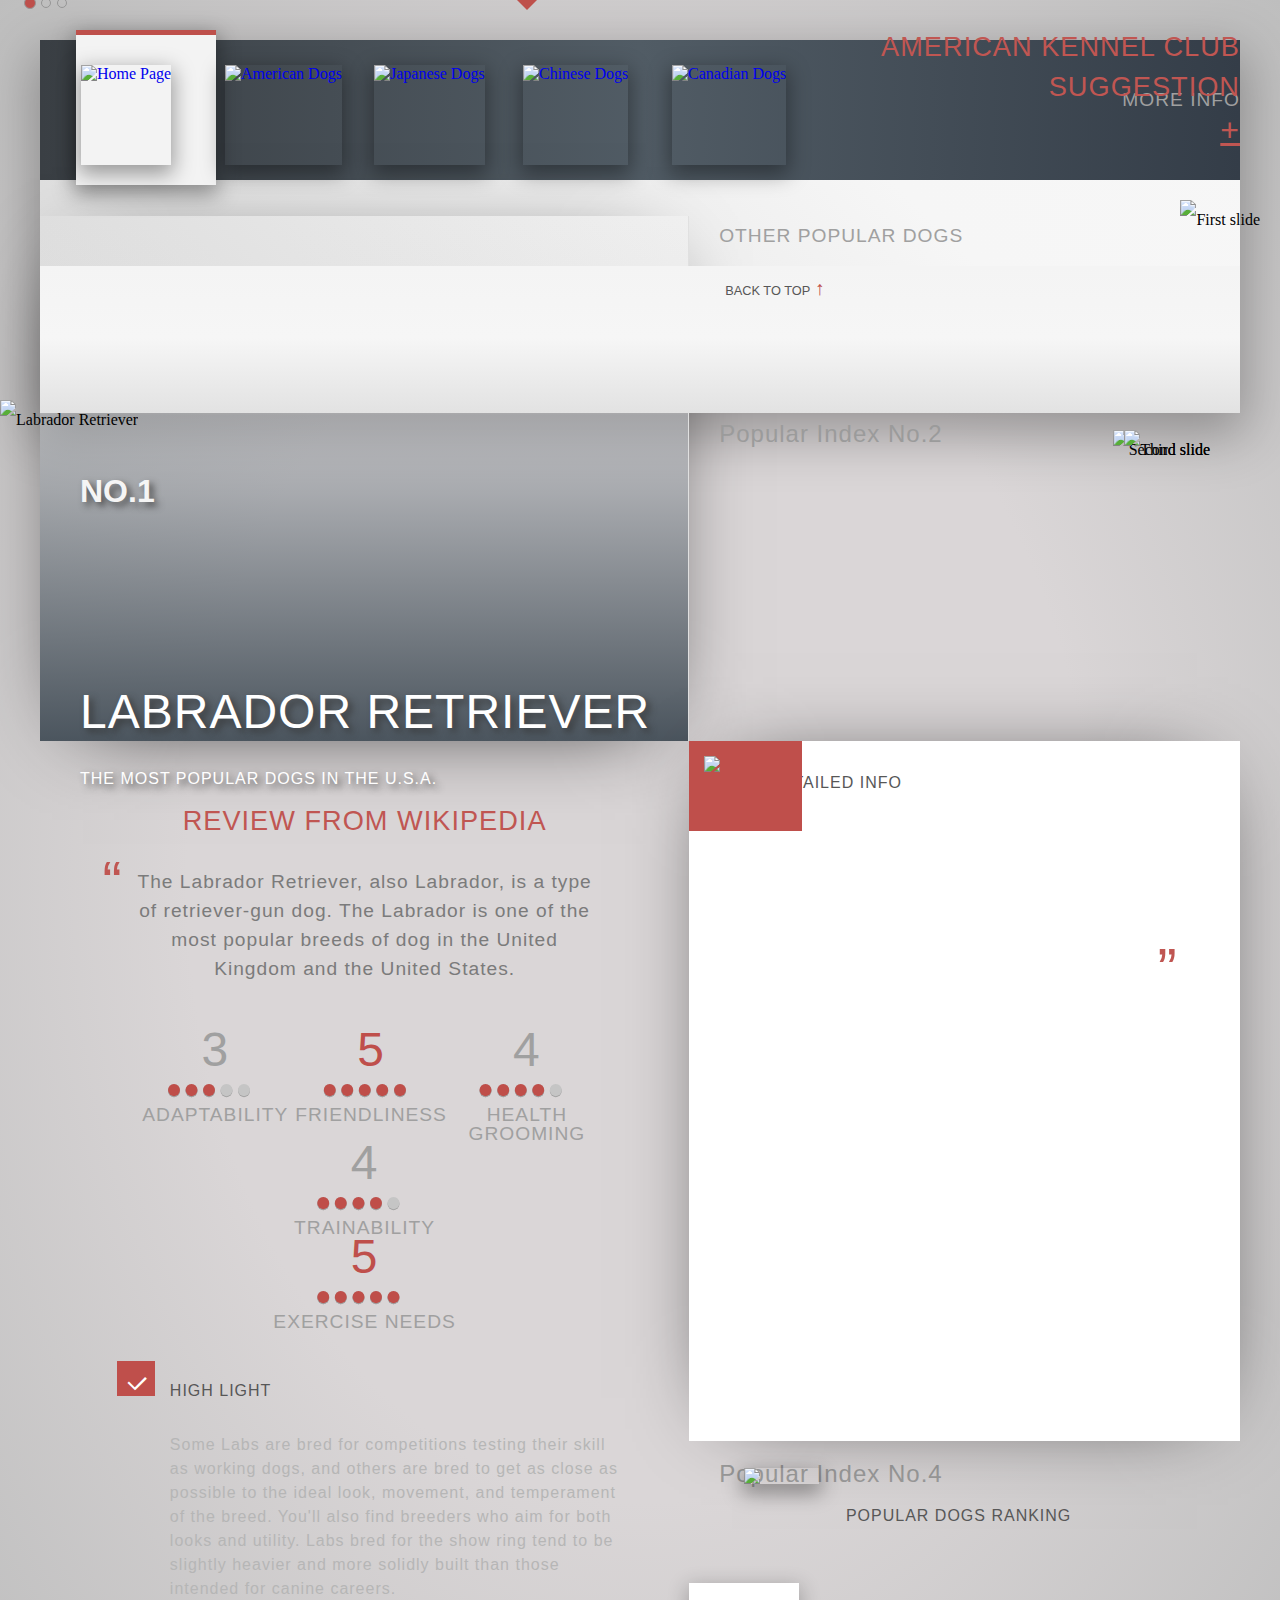
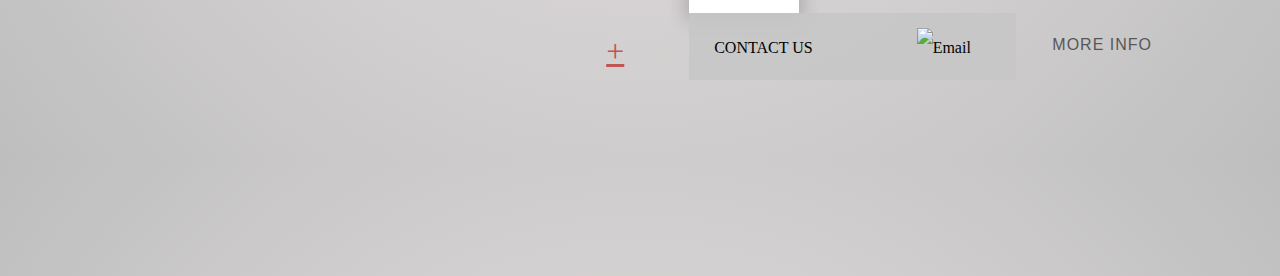
==== commit db38619b: "Update home.html" ====
--- a/home.html
+++ b/home.html
@@ -11,9 +11,9 @@
         <link rel="icon" href ="https://lh3.googleusercontent.com/-8wjR9O5bR5w/WQ7DcYcqghI/AAAAAAAAAPw/5ajwMp7QJBk83N7qud4ERalt30SfI7YpQCL0B/s1024-d-p/paw-print-512.png">
         <title>Home</title>
         <!-- Bootstrap core CSS -->
-        <link href="http://getbootstrap.com/dist/css/bootstrap.min.css" rel="stylesheet">
+        <link href="http://getbootstrap.com/dist/css/bootstrap.main.css" rel="stylesheet">
         <!-- W3School core CSS -->
-        <link rel="stylesheet" href="https://maxcdn.bootstrapcdn.com/bootstrap/3.3.7/css/bootstrap.min.css">
+        <link rel="stylesheet" href="https://maxcdn.bootstrapcdn.com/bootstrap/3.3.7/css/bootstrap.main.css">
         <!-- IE10 viewport hack for Surface/desktop Windows 8 bug -->
         <link href="http://getbootstrap.com/assets/css/ie10-viewport-bug-workaround.css" rel="stylesheet">
         <!-- Custom styles for this template -->
@@ -305,11 +305,11 @@
         <script src="main.js"></script>  
         <!-- Bootstrap core JavaScript ================================================== -->
         <!-- Placed at the end of the document so the pages load faster -->
-        <script src="https://ajax.googleapis.com/ajax/libs/jquery/3.1.1/jquery.min.js"></script>
+        <script src="https://ajax.googleapis.com/ajax/libs/jquery/3.1.1/jquery.main.js"></script>
         <script>
-            window.jQuery || document.write('<script src="../../assets/js/vendor/jquery.min.js"><\/script>')
+            window.jQuery || document.write('<script src="../../assets/js/vendor/jquery.main.js"><\/script>')
         </script>
-        <script src="http://getbootstrap.com/dist/js/bootstrap.min.js"></script>
+        <script src="http://getbootstrap.com/dist/js/bootstrap.main.js"></script>
         <!-- IE10 viewport hack for Surface/desktop Windows 8 bug -->
         <script src="http://getbootstrap.com/assets/js/ie10-viewport-bug-workaround.js"></script>
     </body>
